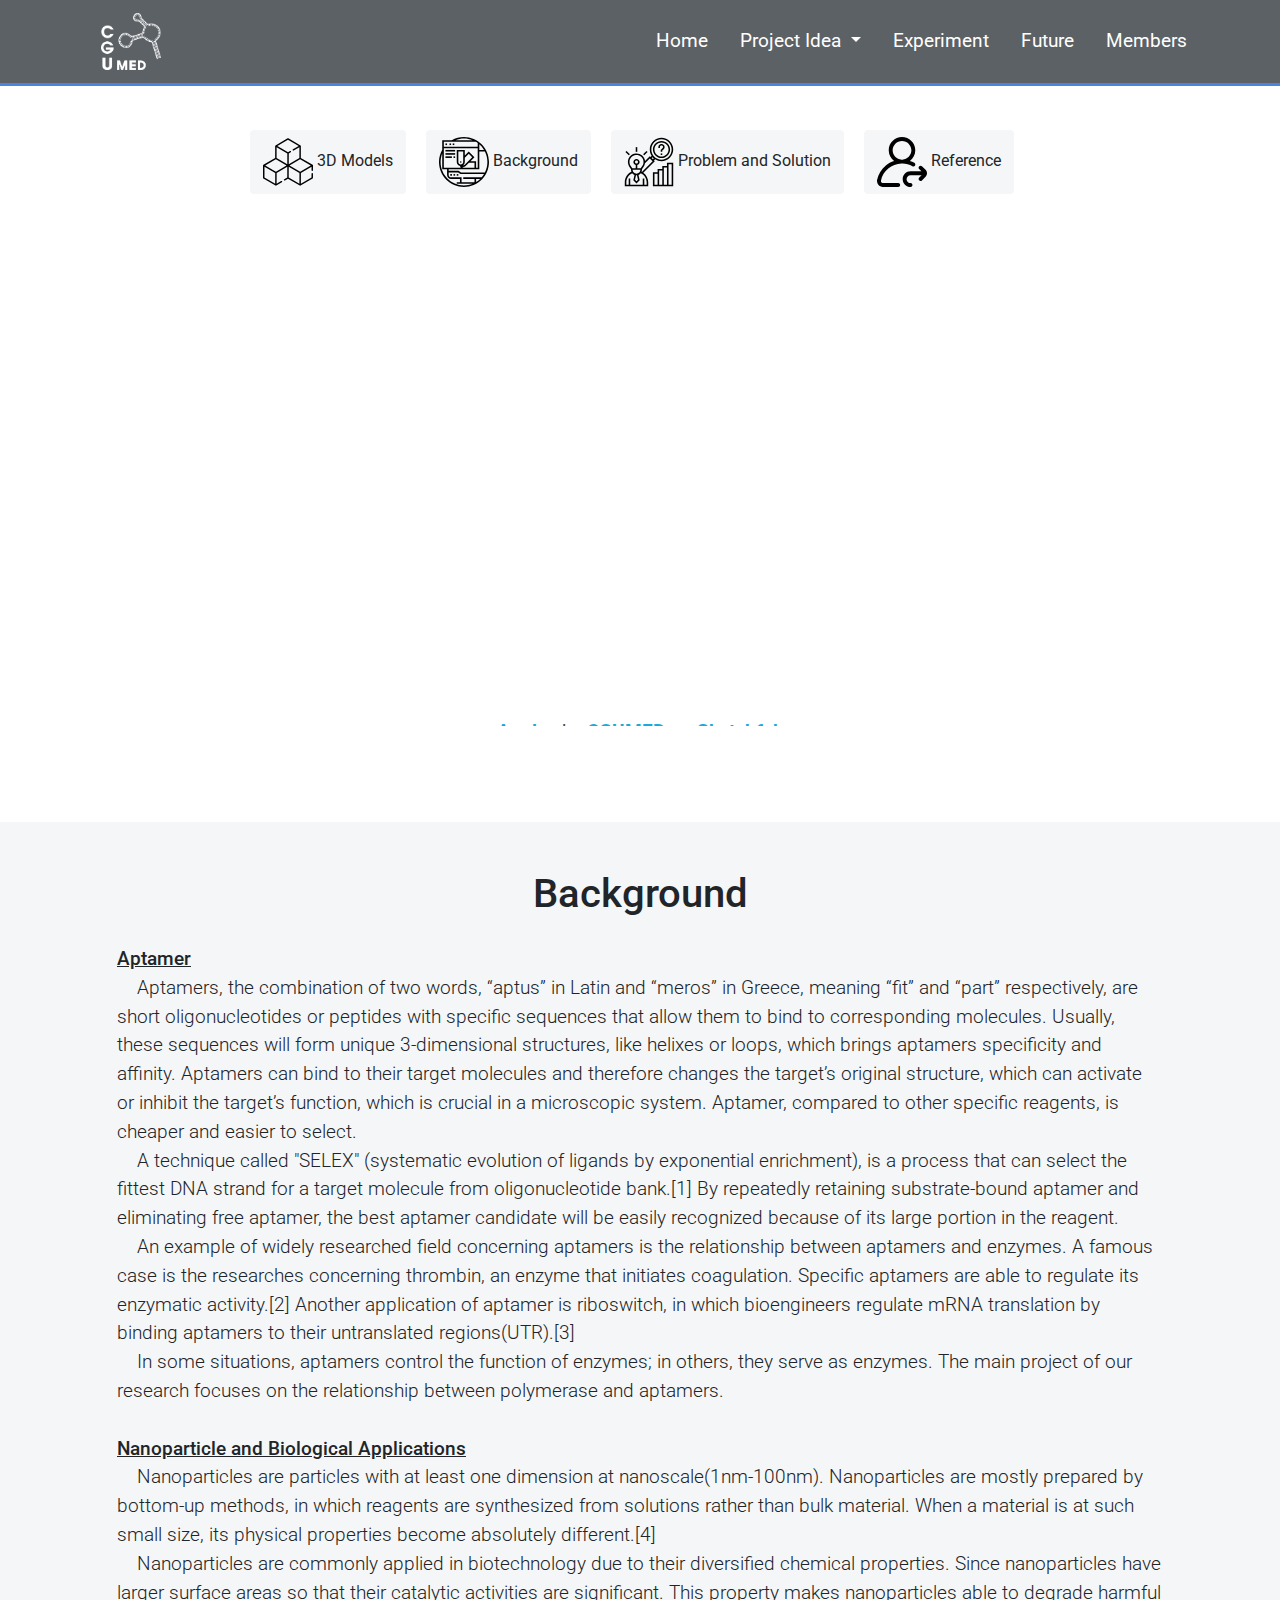
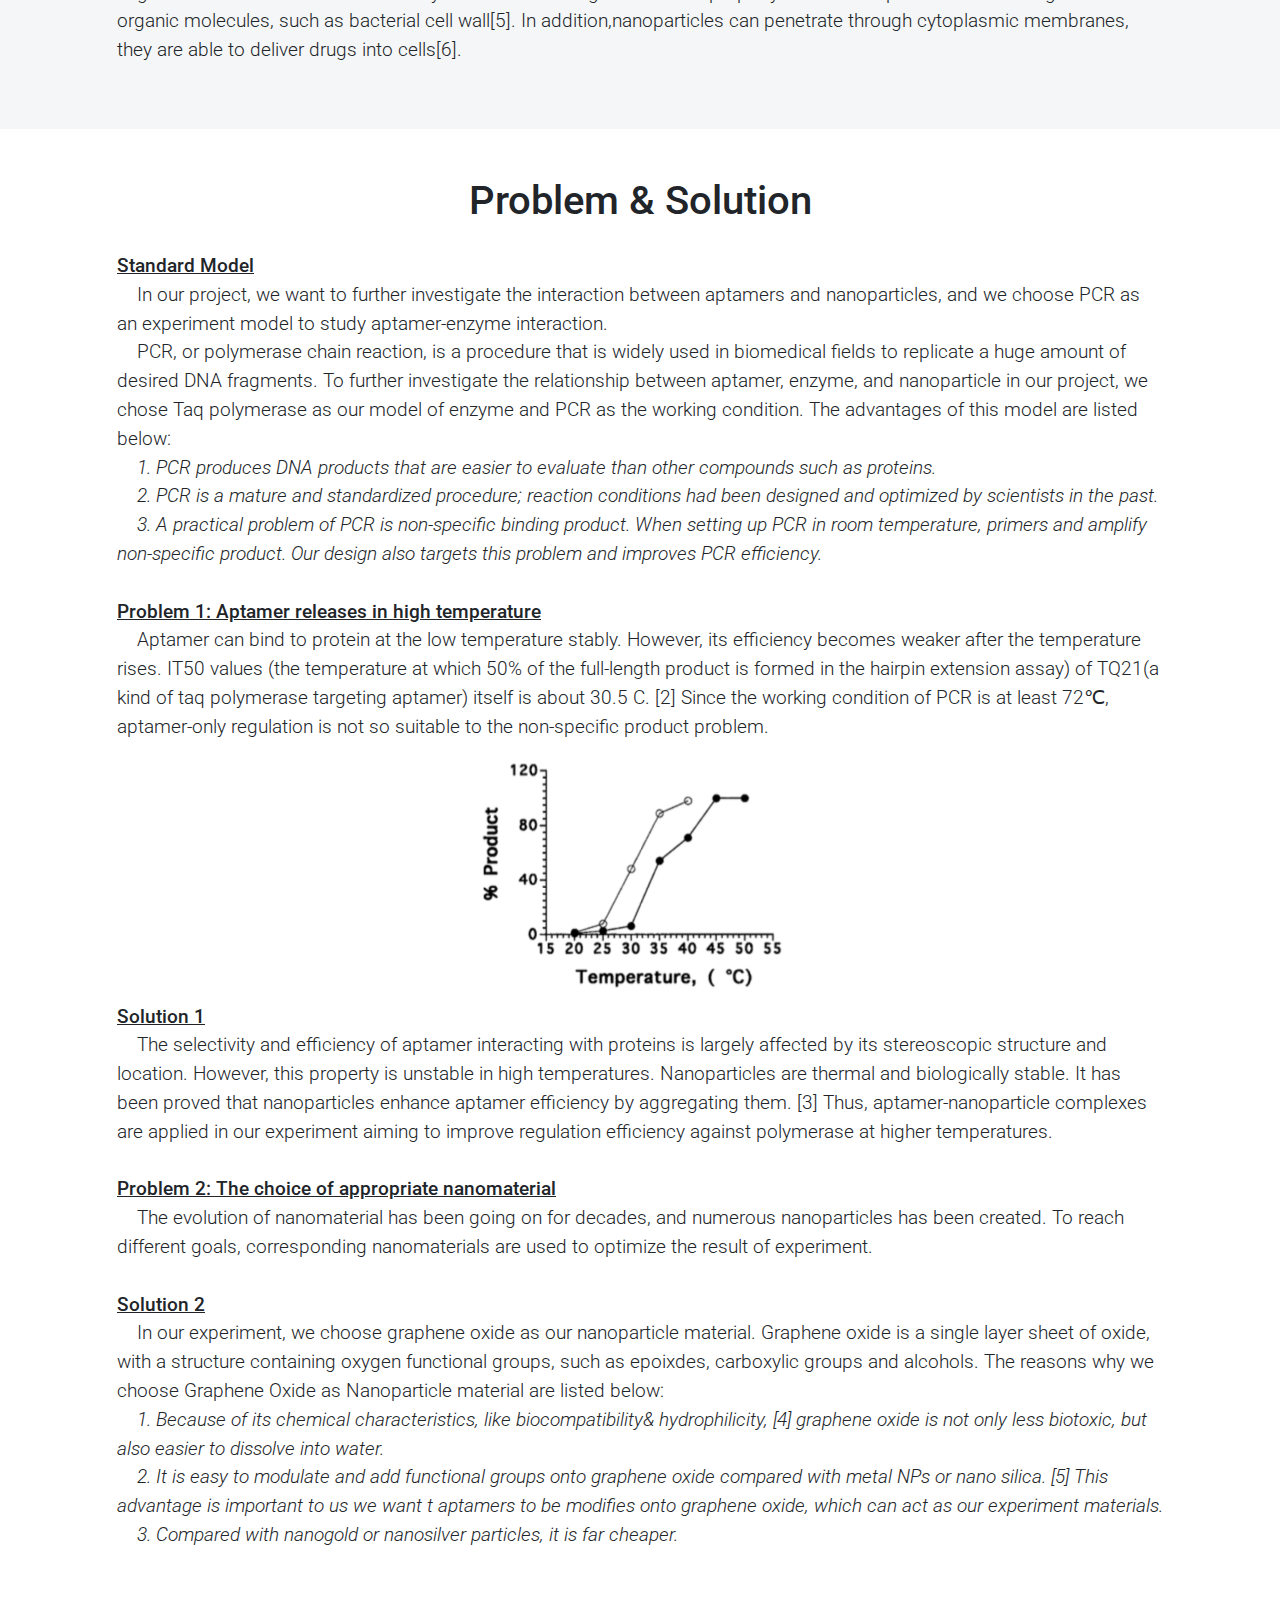
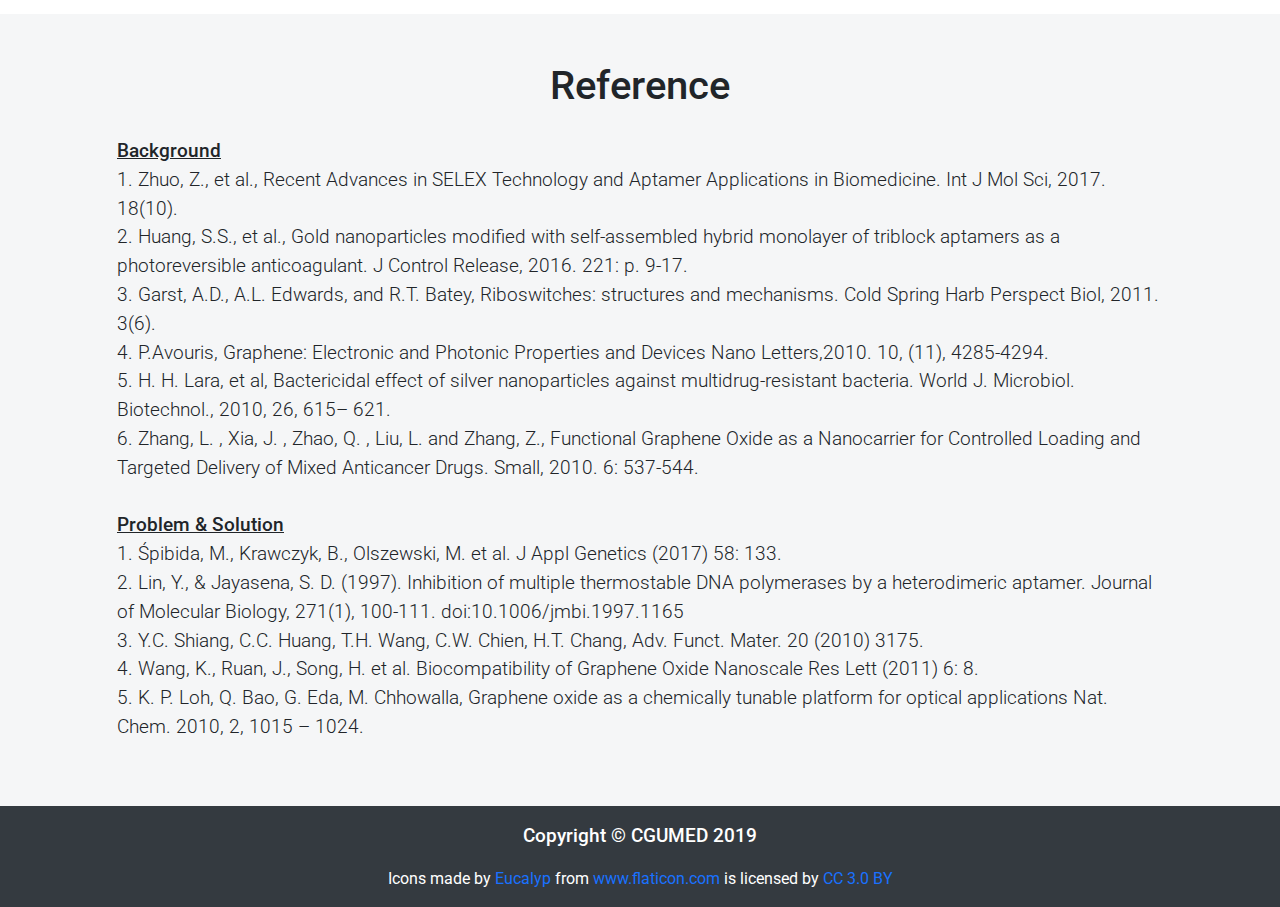
==== background.html @ 60ebee45 "update navbar dropdown menu" ====
<!DOCTYPE html>
<html lang="en">

<head>
  <meta charset="UTF-8">
  <meta name="viewport" content="width=device-width, initial-scale=1.0">
  <meta http-equiv="X-UA-Compatible" content="ie=edge">
  <link rel="icon" href="https://cgubiomed.com/wp-content/uploads/2019/03/logo2.jpg" type="image/x-icon">
  <link rel="stylesheet" href="https://use.fontawesome.com/releases/v5.0.13/css/all.css" integrity="sha384-DNOHZ68U8hZfKXOrtjWvjxusGo9WQnrNx2sqG0tfsghAvtVlRW3tvkXWZh58N9jp"
    crossorigin="anonymous">
  <link rel="stylesheet" href="css/animate.css">
  <link rel="stylesheet" href="css/bootstrap.css">
  <link rel="stylesheet" href="css/style.css">
  <title>CGUMED 2019</title>
</head>

<body>
  <!-- START HERE -->
  <!--NAVBAR-->
  <nav class="navbar bg-dark navbar-dark navbar-expand-md fixed-top" id="main-nav">
    <div class="container">
      <a href="index.html" class="navbar-brand">
        <img src="img/LOGO.png" alt="" class="img-fluid" height='60' width="60">
      </a>
      <button class="navbar-toggler collapsed" data-toggle='collapse' data-target='#navbarCollapse'>
        <span class="navbar-toggler-icon"></span>
      </button>
      <div id="navbarCollapse" class="navbar-collapse collapse">
        <ul class="navbar-nav ml-auto">
          <li class="nav-item">
            <a href="index.html" class="nav-link">Home</a>
          </li>
          <li class="nav-item dropdown">
              <a href="#" class="nav-link dropdown-toggle" id="navabrDropdown" role="button" data-toggle="dropdown" aria-haspopup="true" aria-expanded="false">
                  Project Idea
              </a>
              <div class="dropdown-menu" aria-labelledby="navbarDropdown">
                  <a href="background.html" class="dropdown-item">Background</a>
                  <a href="background.html" class="dropdown-item">Problem & Solution</a>
              </div>
          </li>
          <li class="nav-item">
            <a href="experiment.html" class="nav-link">Experiment</a>
          </li>
          <li class="nav-item">
              <a href="future.html" class="nav-link">Future</a>
          </li>
          <li class="nav-item">
            <a href="members.html" class="nav-link">Members</a>
          </li>
        </ul>
      </div>
    </div>
  </nav>
  <!--ANCHORS SECTION-->
  <section id="anchors">
      <div class="container text-center">
        <ul class="list-unstyled">
            <li class="d-inline">
                <a href="#mod" class="btn btn-secondary btn-project-idea mb-3">
                  <img src="img/3d.svg" alt="" width="50">
                  3D Models
                </a>
            </li>
            <li class="d-inline">
                <a href="#background" class="btn btn-secondary btn-project-idea mb-3">
                  <img src="img/background.svg" alt="" width="50">
                  Background
                </a>
            </li>
            <li class="d-inline">
                <a href="#problem-solution" class="btn btn-secondary btn-project-idea mb-3">
                  <img src="img/problem.svg" alt="" width="50">
                  Problem and Solution
                </a>
            </li>
            <li class="d-inline">
              <a href="#reference" class="btn btn-secondary btn-project-idea mb-3">
                <img src="img/refer.svg" alt="" width="50">
                Reference
              </a>
            </li>
        </ul>
      </div>
  </section>
  <!--3D MODEL SECTION-->
  <section id="mod" class="model">
      <div class="container">
          <div class="row">
            <div class="col text-center">
                <div class="sketchfab-embed-wrapper"><iframe width="100%" height="480" src="https://sketchfab.com/models/37c31b78ef18490b9ef6c43aafc0385b/embed?autostart=1" frameborder="0" allow="autoplay; fullscreen; vr" mozallowfullscreen="true" webkitallowfullscreen="true"></iframe><p style="font-size: 13px; font-weight: normal; margin: 5px; color: #4A4A4A;">    <a href="https://sketchfab.com/3d-models/go-apyamer-complex-37c31b78ef18490b9ef6c43aafc0385b?utm_medium=embed&utm_source=website&utm_campaign=share-popup" frameborder="0" allow="autoplay; fullscreen; vr" mozallowfullscreen="true" webkitallowfullscreen="true"></iframe>

                    <p style="font-size: 13px; font-weight: normal; margin: 5px; color: #4A4A4A;">
                        <a href="https://sketchfab.com/3d-models/apples-8a123dab85824754bb546445caaa020f?utm_medium=embed&utm_source=website&utm_campaign=share-popup" target="_blank" style="font-weight: bold; color: #1CAAD9;">Apples</a>
                        by <a href="https://sketchfab.com/ethn96?utm_medium=embed&utm_source=website&utm_campaign=share-popup" target="_blank" style="font-weight: bold; color: #1CAAD9;">CGUMED</a>
                        on <a href="https://sketchfab.com?utm_medium=embed&utm_source=website&utm_campaign=share-popup" target="_blank" style="font-weight: bold; color: #1CAAD9;">Sketchfab</a>
                    </p>
                </div>
                <div class="cover"></div>
            </div>
          </div>
      </div>
  </section>
  <!--BACKGROUND SECTION-->
  <section id="background" class="py-5">
    <div class="container">
        <div class="row">
            <div class="col text-center">
                <h1>Background</h1>
                <p class="lead">
                    <strong><u>Aptamer</u></strong><br>
                    &nbsp;&nbsp;&nbsp;&nbsp;Aptamers, the combination of two words, “aptus” in Latin and “meros” 
                    in Greece, meaning “fit” and “part” respectively, are short oligonucleotides or peptides with 
                    specific sequences that allow them to bind to corresponding molecules. Usually, these sequences 
                    will form unique 3-dimensional structures, like helixes or loops, which brings aptamers 
                    specificity and affinity. Aptamers can bind to their target molecules and therefore changes the 
                    target’s original structure, which can activate or inhibit the target’s function, which is 
                    crucial in a microscopic system. Aptamer, compared to other specific reagents, is cheaper and 
                    easier to select.<br>
                    &nbsp;&nbsp;&nbsp;&nbsp;A technique called "SELEX" (systematic evolution of ligands by 
                    exponential enrichment), is a process that can select the fittest DNA strand for a target 
                    molecule from oligonucleotide bank.[1] By repeatedly retaining substrate-bound aptamer and 
                    eliminating free aptamer, the best aptamer candidate will be easily recognized because of 
                    its large portion in the reagent.<br>
                    &nbsp;&nbsp;&nbsp;&nbsp;An example of widely researched field concerning aptamers is the 
                    relationship between aptamers and enzymes. A famous case is the researches concerning 
                    thrombin, an enzyme that initiates coagulation. Specific aptamers are able to regulate its 
                    enzymatic activity.[2] Another application of aptamer is riboswitch, in which bioengineers 
                    regulate mRNA translation by binding aptamers to their untranslated regions(UTR).[3]<br>
                    &nbsp;&nbsp;&nbsp;&nbsp;In some situations, aptamers control the function of enzymes; in 
                    others, they serve as enzymes. The main project of our research focuses on the relationship 
                    between polymerase and aptamers.<br><br>
                    <strong><u>Nanoparticle and Biological Applications</u></strong><br>
                    &nbsp;&nbsp;&nbsp;&nbsp;Nanoparticles are particles with at least one dimension at 
                    nanoscale(1nm-100nm). Nanoparticles are mostly prepared by bottom-up methods, in which 
                    reagents are synthesized from solutions rather than bulk material. When a material is at such 
                    small size, its physical properties become absolutely different.[4]<br>
                    &nbsp;&nbsp;&nbsp;&nbsp;Nanoparticles are commonly applied in biotechnology due to their 
                    diversified chemical properties. Since nanoparticles have larger surface areas so that 
                    their catalytic activities are significant. This property makes nanoparticles able to 
                    degrade harmful organic molecules, such as bacterial cell wall[5]. In addition,nanoparticles 
                    can penetrate through cytoplasmic membranes, they are able to deliver drugs into cells[6].
                </p>
            </div>
        </div>
    </div>
  </section>
  <!--PROBLEM AND SOLUTION-->
  <section id="problem-solution" class="py-5">
    <div class="container">
        <div class="row">
            <div class="col text-center">
                <h1>Problem & Solution</h1>
                <p class="lead">
                    <strong><u>Standard Model</u></strong><br>
                    &nbsp;&nbsp;&nbsp;&nbsp;In our project, we want to further investigate the interaction 
                    between aptamers and nanoparticles, and we choose PCR as an experiment model to study 
                    aptamer-enzyme interaction.<br>
                    &nbsp;&nbsp;&nbsp;&nbsp;PCR, or polymerase chain reaction, is a procedure that is widely 
                    used in biomedical fields to replicate a huge amount of desired DNA fragments. To further 
                    investigate the relationship between aptamer, enzyme, and nanoparticle in our project, we 
                    chose Taq polymerase as our model of enzyme and PCR as the working condition. The advantages 
                    of this model are listed below:<br>
                    <i>
                    &nbsp;&nbsp;&nbsp;&nbsp;1. PCR produces DNA products that are easier to evaluate than other compounds such as proteins.<br>
                    &nbsp;&nbsp;&nbsp;&nbsp;2. PCR is a mature and standardized procedure; reaction conditions had been designed and optimized by scientists in the past.<br>
                    &nbsp;&nbsp;&nbsp;&nbsp;3. A practical problem of PCR is non-specific binding product. When setting up PCR in room temperature, primers and amplify non-specific product. Our design also targets this problem and improves PCR efficiency.</i><br><br>
                    <strong><u>Problem 1: Aptamer releases in high temperature</u></strong><br>
                    &nbsp;&nbsp;&nbsp;&nbsp;Aptamer can bind to protein at the low temperature stably. However, 
                    its efficiency becomes weaker after the temperature rises. IT50 values (the temperature at 
                    which 50% of the full-length product is formed in the hairpin extension assay) of 
                    TQ21(a kind of taq polymerase targeting aptamer) itself is about 30.5 C. [2] Since the 
                    working condition of PCR is at least 72℃, aptamer-only regulation is not so suitable to the 
                    non-specific product problem.<br>
                    <span class="d-flex justify-content-center">
                        <img src="img/problem-1.png"  class="problem-1">
                    </span>
                    <strong><u>Solution 1</u></strong><br>
                    &nbsp;&nbsp;&nbsp;&nbsp;The selectivity and efficiency of aptamer interacting with proteins 
                    is largely affected by its stereoscopic structure and location. However, this property is 
                    unstable in high temperatures. Nanoparticles are thermal and biologically stable. It has 
                    been proved that nanoparticles enhance aptamer efficiency by aggregating them. [3] Thus, 
                    aptamer-nanoparticle complexes are applied in our experiment aiming to improve regulation 
                    efficiency against polymerase at higher temperatures.<br><br>
                    <strong><u>Problem 2: The choice of appropriate nanomaterial</u></strong><br>
                    &nbsp;&nbsp;&nbsp;&nbsp;The evolution of nanomaterial has been going on for decades, and numerous 
                    nanoparticles has been created.  To reach different goals, corresponding nanomaterials are 
                    used to optimize the result of experiment.<br><br>
                    <strong><u>Solution 2</u></strong><br>
                    &nbsp;&nbsp;&nbsp;&nbsp;In our experiment, we choose graphene oxide as our nanoparticle 
                    material. Graphene oxide is a single layer sheet of oxide, with a structure containing 
                    oxygen functional groups, such as epoixdes, carboxylic groups and alcohols. The reasons why 
                    we choose Graphene Oxide as Nanoparticle material are listed below:<br>
                    <i>
                        &nbsp;&nbsp;&nbsp;&nbsp;1. Because of its chemical characteristics, like biocompatibility& hydrophilicity, [4] graphene oxide is not only less biotoxic, but also easier to dissolve into water.<br>
                        &nbsp;&nbsp;&nbsp;&nbsp;2. It is easy to modulate and add functional groups onto graphene oxide compared with metal NPs or nano silica. [5] This advantage is important to us we want t aptamers to be modifies onto graphene oxide, which can act as our experiment materials.<br>
                        &nbsp;&nbsp;&nbsp;&nbsp;3. Compared with nanogold or nanosilver particles, it is far cheaper.
                    </i>
                </p>
            </div>
        </div>
    </div>
  </section>

  <!--REFERNCE-->
  <section id="reference">
    <div class="container">
      <div class="row">
        <div class="col text-center py-5">
          <h1>Reference</h1>
          <p class="lead">
            <strong><u>Background</u></strong><br>
            1. Zhuo, Z., et al., Recent Advances in SELEX Technology and Aptamer Applications in Biomedicine. Int J Mol Sci, 2017. 18(10).<br>
            2. Huang, S.S., et al., Gold nanoparticles modified with self-assembled hybrid monolayer of triblock aptamers as a photoreversible anticoagulant. J Control Release, 2016. 221: p. 9-17.<br>
            3. Garst, A.D., A.L. Edwards, and R.T. Batey, Riboswitches: structures and mechanisms. Cold Spring Harb Perspect Biol, 2011. 3(6).<br>
            4. P.Avouris, Graphene: Electronic and Photonic Properties and Devices Nano Letters,2010. 10, (11), 4285-4294. <br>
            5. H. H. Lara, et al, Bactericidal effect of silver nanoparticles against multidrug-resistant bacteria. World J. Microbiol. Biotechnol., 2010, 26, 615– 621.<br>
            6. Zhang, L. , Xia, J. , Zhao, Q. , Liu, L. and Zhang, Z., Functional Graphene Oxide as a Nanocarrier for Controlled Loading and Targeted Delivery of Mixed Anticancer Drugs. Small, 2010. 6: 537-544.<br><br>
            <strong><u>Problem & Solution</u></strong><br>        
            1. Śpibida, M., Krawczyk, B., Olszewski, M. et al. J Appl Genetics (2017) 58: 133.<br>
            2. Lin, Y., & Jayasena, S. D. (1997). Inhibition of multiple thermostable DNA  
            polymerases by a heterodimeric aptamer. Journal of Molecular Biology, 271(1), 
            100-111. doi:10.1006/jmbi.1997.1165<br>
            3. Y.C. Shiang, C.C. Huang, T.H. Wang, C.W. Chien, H.T. Chang, Adv. Funct. Mater. 20 
            (2010) 3175. <br>
            4. Wang, K., Ruan, J., Song, H. et al. Biocompatibility of Graphene Oxide Nanoscale 
            Res Lett (2011) 6: 8. <br>
            5. K. P. Loh, Q. Bao, G. Eda, M. Chhowalla, Graphene oxide as a chemically tunable 
            platform for optical applications Nat. Chem. 2010, 2, 1015 – 1024.<br>         
          </p>
        </div>
      </div>
    </div>
  </section>
  <!--BACK TO TOP BTN-->
  <a href="#" class="to-top-btn">
    <img src="img/nanotechnology.svg" alt="" width="30">
    <span>TOP</span>
  </a>
  <!--FOOTER-->
  <footer id="main-footer" class="p-3 bg-dark text-white text-center">
    <div class="container">
        <div class="row">
        <div class="col">
            <p>Copyright &copy; CGUMED 2019</p>
            <span>Icons made by <a href="https://www.flaticon.com/authors/eucalyp" title="Eucalyp">Eucalyp</a> from <a href="https://www.flaticon.com/"             title="Flaticon">www.flaticon.com</a> is licensed by <a href="http://creativecommons.org/licenses/by/3.0/" title="Creative Commons BY 3.0" target="_blank">CC 3.0 BY</a></span>
        </div>
        </div>
    </div>
  </footer>
  <script src="https://code.jquery.com/jquery-3.3.1.min.js" integrity="sha256-FgpCb/KJQlLNfOu91ta32o/NMZxltwRo8QtmkMRdAu8="
    crossorigin="anonymous"></script>
  <script src="https://cdnjs.cloudflare.com/ajax/libs/popper.js/1.14.3/umd/popper.min.js" integrity="sha384-ZMP7rVo3mIykV+2+9J3UJ46jBk0WLaUAdn689aCwoqbBJiSnjAK/l8WvCWPIPm49"
    crossorigin="anonymous"></script>
  <script src="https://stackpath.bootstrapcdn.com/bootstrap/4.1.1/js/bootstrap.min.js" integrity="sha384-smHYKdLADwkXOn1EmN1qk/HfnUcbVRZyYmZ4qpPea6sjB/pTJ0euyQp0Mk8ck+5T"
    crossorigin="anonymous"></script>

  <script>
    // Get the current year for the copyright
    $('#year').text(new Date().getFullYear());
    
    // Smooth scrolling
    $('#anchors li a').on('click', function(e) {
        if(e.target.hash !== '') {
        e.preventDefault();
        const hash = e.target.closest('a').hash;
        
        $('html, body').animate({
          scrollTop:$(hash).offset().top - 80
        }, 1000)
      }
    });

    // Back to top button
    window.addEventListener('scroll', function(e) {
      e.preventDefault();
      
      if(document.body.scrollTop > 250 || document.documentElement.scrollTop > 250) {
        document.querySelector('.to-top-btn').style.display = 'block';
      }else {
        document.querySelector('.to-top-btn').style.display = 'none';
      }
    });

    $('.to-top-btn').on('click', function(e) {
      $('html, body').animate({
        scrollTop: 0
      }, 1000)
    })

  </script>
</body>

</html>
---- css/style.css ----
@import url("https://fonts.googleapis.com/css?family=Open+Sans|Roboto&display=swap");
body {
  overflow-x: hidden; }

img {
  max-width: 100%;
  display: block;
  height: auto; }

#main-nav {
  opacity: 0.8;
  border-bottom: 3px solid rgba(25, 113, 255, 0.8); }

#main-nav a {
  font-size: 1.2rem;
  margin-left: 1rem;
  color: #fff; }

#main-nav a.active {
  font-weight: 600; }

#main-nav a:hover {
  font-weight: 600; }

.dropdown-toggle:hover {
  font-weight: 400 !important; }

.dropdown-item {
  margin-left: 0rem !important;
  color: #1971ff !important; }

.dropdown-item:active {
  background: none !important; }

.dark-overlay {
  position: absolute;
  top: 0;
  left: 0;
  width: 100%;
  min-height: 670px;
  background: rgba(0, 0, 0, 0.7); }

#showcase .row {
  padding-top: 280px;
  color: #fff; }

#showcase a {
  text-transform: uppercase;
  font-family: "Open Sans"; }

#showcase a:hover .fas {
  display: inline-block !important; }

#showcase a {
  text-decoration: none !important; }

#home-icon a:hover .fas {
  display: inline-block !important; }

.icon img {
  display: inline; }

#abstract {
  background: #f5f6f7; }

#abstract p {
  text-align: left;
  padding-left: 2rem;
  padding-right: 2rem;
  padding-top: 1.2rem; }

#main-footer p {
  font-weight: 500; }

/*MEMBERS PAGE*/
#members {
  padding-top: 150px; }

#members img {
  margin-top: -50px; }

#members i {
  color: #000; }

#members h5 {
  color: #6c757d; }

#members .card:hover .card-body {
  background: #1971ff;
  color: #fff; }
#members .card:hover h5 {
  color: #fff; }
#members .card:hover i {
  color: #fff; }

.card-body {
  min-height: 355px; }

.member-picture {
  display: inline; }

/*PROJECT IDEA PAGE*/
p {
  font-size: 1.2rem !important; }

#anchors {
  padding-top: 130px !important; }

#anchors li a {
  text-decoration: none;
  margin-right: 1rem; }

.cover {
  width: 100%;
  height: 20px;
  background: #fff;
  -webkit-transform: translateY(-26px);
  transform: translateY(-26px); }

#background {
  background: #f5f6f7;
  margin-top: 50px; }

#background p,
#problem-solution p,
#reference p,
#pcr p,
#detection p,
#treatment p {
  text-align: left;
  padding-left: 2rem;
  padding-right: 2rem;
  padding-top: 1.2rem; }

strong {
  font-weight: 500; }

#reference {
  background: #f5f6f7; }

.to-top-btn {
  position: fixed;
  bottom: 10px;
  right: 20px;
  display: none; }

a:hover {
  text-decoration: none !important; }

.btn-project-idea img {
  display: inline; }

/*EXPERIMENT PAGE*/
canvas {
  height: auto;
  padding-left: 0;
  padding-right: 0;
  margin-left: auto;
  margin-right: auto;
  display: block; }

#myCanvas {
  margin-top: -50px; }

.padding {
  width: 100%;
  height: 0px; }

.btn__experiment {
  margin-bottom: 1rem; }

.btn__experiment img {
  display: inline; }

/*FUTURE PAGE*/
#pcr {
  margin-top: 80px; }

#detection {
  background: #f5f6f7; }

.future-1,
.future-2,
.future-3 {
  width: 400px;
  height: 300px; }

/*MEDIA QUERY*/
@media (max-width: 1000px) {
  #project-video iframe {
    width: 500px !important; } }
@media (max-width: 770px) {
  p {
    font-size: 1rem !important; }

  h1 {
    font-size: 2em !important; }

  .card-body {
    min-height: 300px !important; } }
@media (max-width: 600px) {
  #project-video iframe {
    width: 300px !important; } }
@media (max-width: 500px) {
  p {
    font-size: 0.9rem !important; }

  h1 {
    font-size: 1.8em; } }
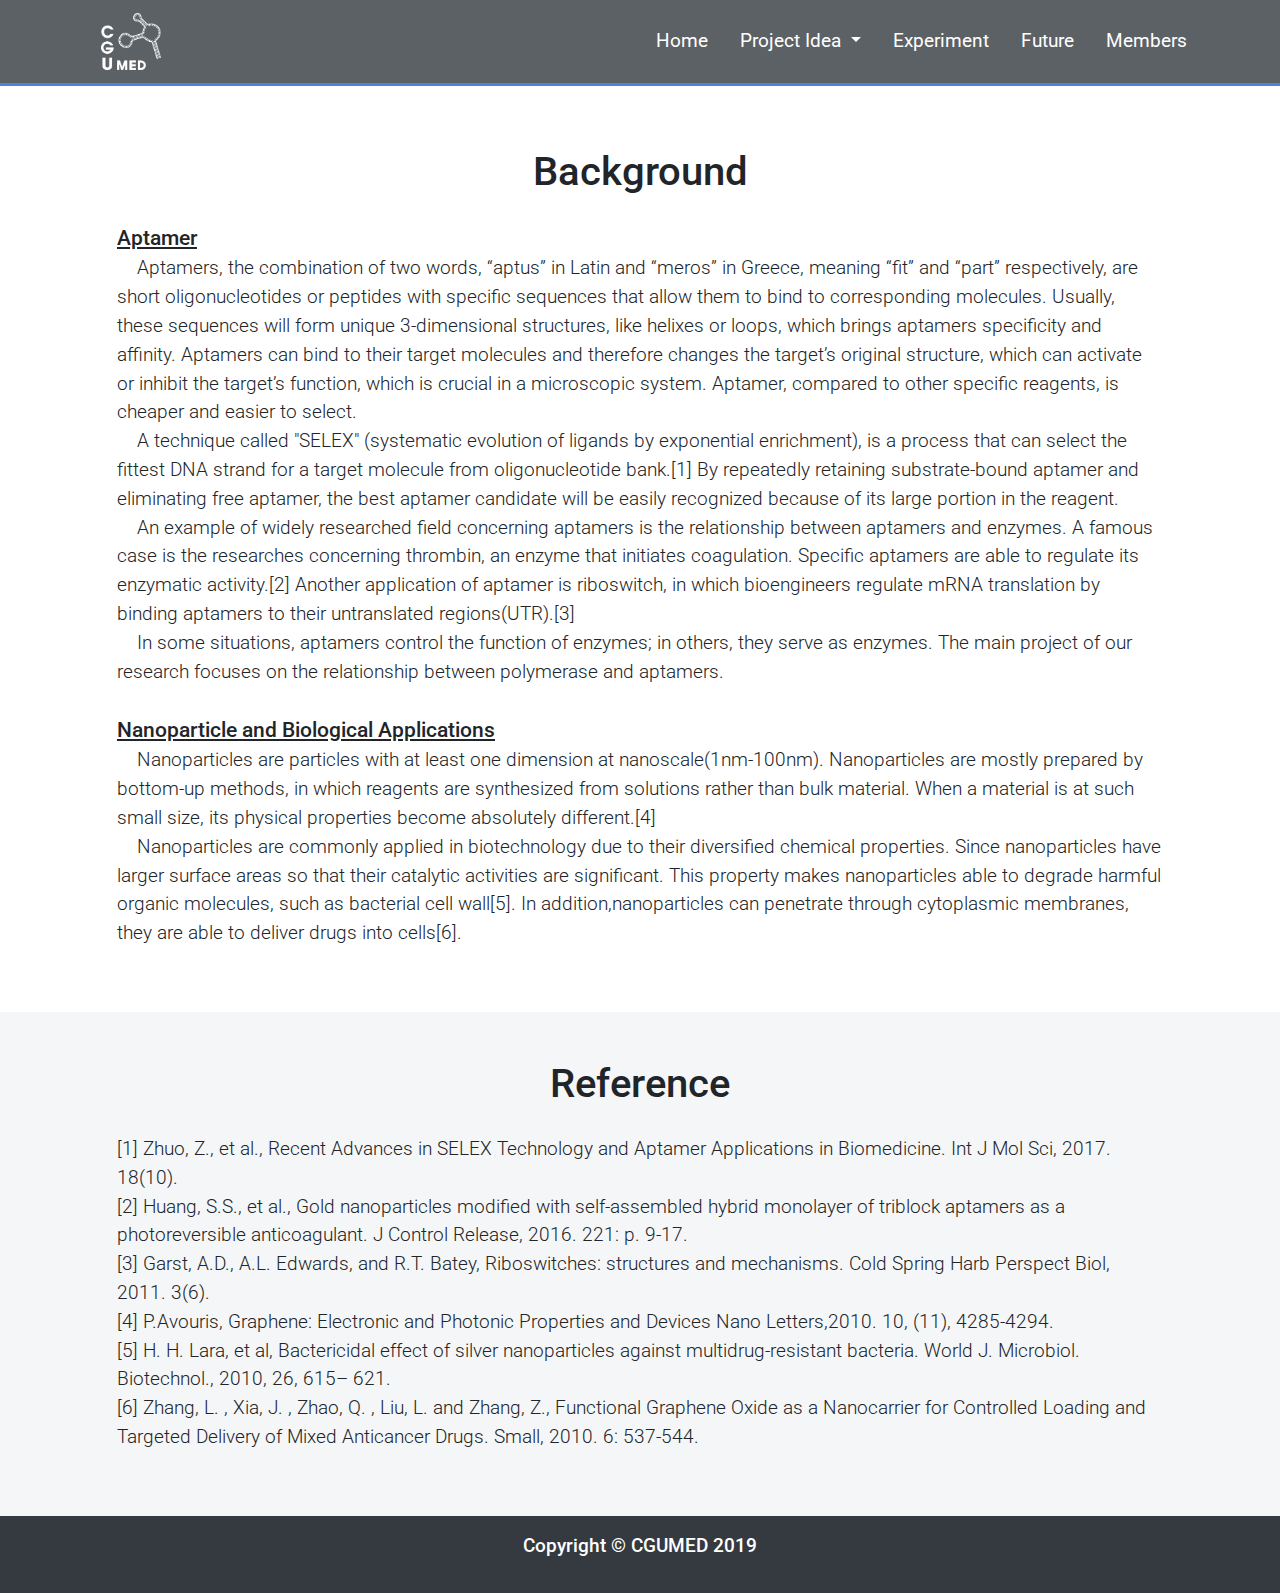
==== commit 4628f846: "update 9/2 ver1" ====
--- a/background.html
+++ b/background.html
@@ -36,7 +36,7 @@
               </a>
               <div class="dropdown-menu" aria-labelledby="navbarDropdown">
                   <a href="background.html" class="dropdown-item">Background</a>
-                  <a href="background.html" class="dropdown-item">Problem & Solution</a>
+                  <a href="problem-solution.html" class="dropdown-item">Problem & Solution</a>
               </div>
           </li>
           <li class="nav-item">
@@ -52,55 +52,7 @@
       </div>
     </div>
   </nav>
-  <!--ANCHORS SECTION-->
-  <section id="anchors">
-      <div class="container text-center">
-        <ul class="list-unstyled">
-            <li class="d-inline">
-                <a href="#mod" class="btn btn-secondary btn-project-idea mb-3">
-                  <img src="img/3d.svg" alt="" width="50">
-                  3D Models
-                </a>
-            </li>
-            <li class="d-inline">
-                <a href="#background" class="btn btn-secondary btn-project-idea mb-3">
-                  <img src="img/background.svg" alt="" width="50">
-                  Background
-                </a>
-            </li>
-            <li class="d-inline">
-                <a href="#problem-solution" class="btn btn-secondary btn-project-idea mb-3">
-                  <img src="img/problem.svg" alt="" width="50">
-                  Problem and Solution
-                </a>
-            </li>
-            <li class="d-inline">
-              <a href="#reference" class="btn btn-secondary btn-project-idea mb-3">
-                <img src="img/refer.svg" alt="" width="50">
-                Reference
-              </a>
-            </li>
-        </ul>
-      </div>
-  </section>
-  <!--3D MODEL SECTION-->
-  <section id="mod" class="model">
-      <div class="container">
-          <div class="row">
-            <div class="col text-center">
-                <div class="sketchfab-embed-wrapper"><iframe width="100%" height="480" src="https://sketchfab.com/models/37c31b78ef18490b9ef6c43aafc0385b/embed?autostart=1" frameborder="0" allow="autoplay; fullscreen; vr" mozallowfullscreen="true" webkitallowfullscreen="true"></iframe><p style="font-size: 13px; font-weight: normal; margin: 5px; color: #4A4A4A;">    <a href="https://sketchfab.com/3d-models/go-apyamer-complex-37c31b78ef18490b9ef6c43aafc0385b?utm_medium=embed&utm_source=website&utm_campaign=share-popup" frameborder="0" allow="autoplay; fullscreen; vr" mozallowfullscreen="true" webkitallowfullscreen="true"></iframe>
-
-                    <p style="font-size: 13px; font-weight: normal; margin: 5px; color: #4A4A4A;">
-                        <a href="https://sketchfab.com/3d-models/apples-8a123dab85824754bb546445caaa020f?utm_medium=embed&utm_source=website&utm_campaign=share-popup" target="_blank" style="font-weight: bold; color: #1CAAD9;">Apples</a>
-                        by <a href="https://sketchfab.com/ethn96?utm_medium=embed&utm_source=website&utm_campaign=share-popup" target="_blank" style="font-weight: bold; color: #1CAAD9;">CGUMED</a>
-                        on <a href="https://sketchfab.com?utm_medium=embed&utm_source=website&utm_campaign=share-popup" target="_blank" style="font-weight: bold; color: #1CAAD9;">Sketchfab</a>
-                    </p>
-                </div>
-                <div class="cover"></div>
-            </div>
-          </div>
-      </div>
-  </section>
+  
   <!--BACKGROUND SECTION-->
   <section id="background" class="py-5">
     <div class="container">
@@ -108,7 +60,7 @@
             <div class="col text-center">
                 <h1>Background</h1>
                 <p class="lead">
-                    <strong><u>Aptamer</u></strong><br>
+                    <strong class="subtitle"><u>Aptamer</u></strong><br>
                     &nbsp;&nbsp;&nbsp;&nbsp;Aptamers, the combination of two words, “aptus” in Latin and “meros” 
                     in Greece, meaning “fit” and “part” respectively, are short oligonucleotides or peptides with 
                     specific sequences that allow them to bind to corresponding molecules. Usually, these sequences 
@@ -130,7 +82,7 @@
                     &nbsp;&nbsp;&nbsp;&nbsp;In some situations, aptamers control the function of enzymes; in 
                     others, they serve as enzymes. The main project of our research focuses on the relationship 
                     between polymerase and aptamers.<br><br>
-                    <strong><u>Nanoparticle and Biological Applications</u></strong><br>
+                    <strong class="subtitle"><u>Nanoparticle and Biological Applications</u></strong><br>
                     &nbsp;&nbsp;&nbsp;&nbsp;Nanoparticles are particles with at least one dimension at 
                     nanoscale(1nm-100nm). Nanoparticles are mostly prepared by bottom-up methods, in which 
                     reagents are synthesized from solutions rather than bulk material. When a material is at such 
@@ -145,63 +97,7 @@
         </div>
     </div>
   </section>
-  <!--PROBLEM AND SOLUTION-->
-  <section id="problem-solution" class="py-5">
-    <div class="container">
-        <div class="row">
-            <div class="col text-center">
-                <h1>Problem & Solution</h1>
-                <p class="lead">
-                    <strong><u>Standard Model</u></strong><br>
-                    &nbsp;&nbsp;&nbsp;&nbsp;In our project, we want to further investigate the interaction 
-                    between aptamers and nanoparticles, and we choose PCR as an experiment model to study 
-                    aptamer-enzyme interaction.<br>
-                    &nbsp;&nbsp;&nbsp;&nbsp;PCR, or polymerase chain reaction, is a procedure that is widely 
-                    used in biomedical fields to replicate a huge amount of desired DNA fragments. To further 
-                    investigate the relationship between aptamer, enzyme, and nanoparticle in our project, we 
-                    chose Taq polymerase as our model of enzyme and PCR as the working condition. The advantages 
-                    of this model are listed below:<br>
-                    <i>
-                    &nbsp;&nbsp;&nbsp;&nbsp;1. PCR produces DNA products that are easier to evaluate than other compounds such as proteins.<br>
-                    &nbsp;&nbsp;&nbsp;&nbsp;2. PCR is a mature and standardized procedure; reaction conditions had been designed and optimized by scientists in the past.<br>
-                    &nbsp;&nbsp;&nbsp;&nbsp;3. A practical problem of PCR is non-specific binding product. When setting up PCR in room temperature, primers and amplify non-specific product. Our design also targets this problem and improves PCR efficiency.</i><br><br>
-                    <strong><u>Problem 1: Aptamer releases in high temperature</u></strong><br>
-                    &nbsp;&nbsp;&nbsp;&nbsp;Aptamer can bind to protein at the low temperature stably. However, 
-                    its efficiency becomes weaker after the temperature rises. IT50 values (the temperature at 
-                    which 50% of the full-length product is formed in the hairpin extension assay) of 
-                    TQ21(a kind of taq polymerase targeting aptamer) itself is about 30.5 C. [2] Since the 
-                    working condition of PCR is at least 72℃, aptamer-only regulation is not so suitable to the 
-                    non-specific product problem.<br>
-                    <span class="d-flex justify-content-center">
-                        <img src="img/problem-1.png"  class="problem-1">
-                    </span>
-                    <strong><u>Solution 1</u></strong><br>
-                    &nbsp;&nbsp;&nbsp;&nbsp;The selectivity and efficiency of aptamer interacting with proteins 
-                    is largely affected by its stereoscopic structure and location. However, this property is 
-                    unstable in high temperatures. Nanoparticles are thermal and biologically stable. It has 
-                    been proved that nanoparticles enhance aptamer efficiency by aggregating them. [3] Thus, 
-                    aptamer-nanoparticle complexes are applied in our experiment aiming to improve regulation 
-                    efficiency against polymerase at higher temperatures.<br><br>
-                    <strong><u>Problem 2: The choice of appropriate nanomaterial</u></strong><br>
-                    &nbsp;&nbsp;&nbsp;&nbsp;The evolution of nanomaterial has been going on for decades, and numerous 
-                    nanoparticles has been created.  To reach different goals, corresponding nanomaterials are 
-                    used to optimize the result of experiment.<br><br>
-                    <strong><u>Solution 2</u></strong><br>
-                    &nbsp;&nbsp;&nbsp;&nbsp;In our experiment, we choose graphene oxide as our nanoparticle 
-                    material. Graphene oxide is a single layer sheet of oxide, with a structure containing 
-                    oxygen functional groups, such as epoixdes, carboxylic groups and alcohols. The reasons why 
-                    we choose Graphene Oxide as Nanoparticle material are listed below:<br>
-                    <i>
-                        &nbsp;&nbsp;&nbsp;&nbsp;1. Because of its chemical characteristics, like biocompatibility& hydrophilicity, [4] graphene oxide is not only less biotoxic, but also easier to dissolve into water.<br>
-                        &nbsp;&nbsp;&nbsp;&nbsp;2. It is easy to modulate and add functional groups onto graphene oxide compared with metal NPs or nano silica. [5] This advantage is important to us we want t aptamers to be modifies onto graphene oxide, which can act as our experiment materials.<br>
-                        &nbsp;&nbsp;&nbsp;&nbsp;3. Compared with nanogold or nanosilver particles, it is far cheaper.
-                    </i>
-                </p>
-            </div>
-        </div>
-    </div>
-  </section>
-
+  
   <!--REFERNCE-->
   <section id="reference">
     <div class="container">
@@ -209,24 +105,13 @@
         <div class="col text-center py-5">
           <h1>Reference</h1>
           <p class="lead">
-            <strong><u>Background</u></strong><br>
-            1. Zhuo, Z., et al., Recent Advances in SELEX Technology and Aptamer Applications in Biomedicine. Int J Mol Sci, 2017. 18(10).<br>
-            2. Huang, S.S., et al., Gold nanoparticles modified with self-assembled hybrid monolayer of triblock aptamers as a photoreversible anticoagulant. J Control Release, 2016. 221: p. 9-17.<br>
-            3. Garst, A.D., A.L. Edwards, and R.T. Batey, Riboswitches: structures and mechanisms. Cold Spring Harb Perspect Biol, 2011. 3(6).<br>
-            4. P.Avouris, Graphene: Electronic and Photonic Properties and Devices Nano Letters,2010. 10, (11), 4285-4294. <br>
-            5. H. H. Lara, et al, Bactericidal effect of silver nanoparticles against multidrug-resistant bacteria. World J. Microbiol. Biotechnol., 2010, 26, 615– 621.<br>
-            6. Zhang, L. , Xia, J. , Zhao, Q. , Liu, L. and Zhang, Z., Functional Graphene Oxide as a Nanocarrier for Controlled Loading and Targeted Delivery of Mixed Anticancer Drugs. Small, 2010. 6: 537-544.<br><br>
-            <strong><u>Problem & Solution</u></strong><br>        
-            1. Śpibida, M., Krawczyk, B., Olszewski, M. et al. J Appl Genetics (2017) 58: 133.<br>
-            2. Lin, Y., & Jayasena, S. D. (1997). Inhibition of multiple thermostable DNA  
-            polymerases by a heterodimeric aptamer. Journal of Molecular Biology, 271(1), 
-            100-111. doi:10.1006/jmbi.1997.1165<br>
-            3. Y.C. Shiang, C.C. Huang, T.H. Wang, C.W. Chien, H.T. Chang, Adv. Funct. Mater. 20 
-            (2010) 3175. <br>
-            4. Wang, K., Ruan, J., Song, H. et al. Biocompatibility of Graphene Oxide Nanoscale 
-            Res Lett (2011) 6: 8. <br>
-            5. K. P. Loh, Q. Bao, G. Eda, M. Chhowalla, Graphene oxide as a chemically tunable 
-            platform for optical applications Nat. Chem. 2010, 2, 1015 – 1024.<br>         
+            [1] Zhuo, Z., et al., Recent Advances in SELEX Technology and Aptamer Applications in Biomedicine. Int J Mol Sci, 2017. 18(10).<br>
+            [2] Huang, S.S., et al., Gold nanoparticles modified with self-assembled hybrid monolayer of triblock aptamers as a photoreversible anticoagulant. J Control Release, 2016. 221: p. 9-17.<br>
+            [3] Garst, A.D., A.L. Edwards, and R.T. Batey, Riboswitches: structures and mechanisms. Cold Spring Harb Perspect Biol, 2011. 3(6).<br>
+            [4] P.Avouris, Graphene: Electronic and Photonic Properties and Devices Nano Letters,2010. 10, (11), 4285-4294. <br>
+            [5] H. H. Lara, et al, Bactericidal effect of silver nanoparticles against multidrug-resistant bacteria. World J. Microbiol. Biotechnol., 2010, 26, 615– 621.<br>
+            [6] Zhang, L. , Xia, J. , Zhao, Q. , Liu, L. and Zhang, Z., Functional Graphene Oxide as a Nanocarrier for Controlled Loading and Targeted Delivery of Mixed Anticancer Drugs. Small, 2010. 6: 537-544.
+                  
           </p>
         </div>
       </div>
@@ -243,7 +128,6 @@
         <div class="row">
         <div class="col">
             <p>Copyright &copy; CGUMED 2019</p>
-            <span>Icons made by <a href="https://www.flaticon.com/authors/eucalyp" title="Eucalyp">Eucalyp</a> from <a href="https://www.flaticon.com/"             title="Flaticon">www.flaticon.com</a> is licensed by <a href="http://creativecommons.org/licenses/by/3.0/" title="Creative Commons BY 3.0" target="_blank">CC 3.0 BY</a></span>
         </div>
         </div>
     </div>
@@ -272,7 +156,7 @@
     });
 
     // Back to top button
-    window.addEventListener('scroll', function(e) {
+    /* window.addEventListener('scroll', function(e) {
       e.preventDefault();
       
       if(document.body.scrollTop > 250 || document.documentElement.scrollTop > 250) {
@@ -286,7 +170,7 @@
       $('html, body').animate({
         scrollTop: 0
       }, 1000)
-    })
+    }) */
 
   </script>
 </body>
--- a/css/style.css
+++ b/css/style.css
@@ -117,9 +117,10 @@
   -webkit-transform: translateY(-26px);
   transform: translateY(-26px); }
 
-#background {
-  background: #f5f6f7;
-  margin-top: 50px; }
+#background,
+#problem-solution {
+  background: #fff;
+  margin-top: 100px; }
 
 #background p,
 #problem-solution p,
@@ -132,8 +133,9 @@
   padding-right: 2rem;
   padding-top: 1.2rem; }
 
-strong {
-  font-weight: 500; }
+.subtitle {
+  font-weight: 500;
+  font-size: 1.3rem; }
 
 #reference {
   background: #f5f6f7; }
@@ -188,7 +190,10 @@
 /*MEDIA QUERY*/
 @media (max-width: 1000px) {
   #project-video iframe {
-    width: 500px !important; } }
+    width: 500px !important; }
+
+  .subtitle {
+    font-size: 1.3rem; } }
 @media (max-width: 770px) {
   p {
     font-size: 1rem !important; }
@@ -197,7 +202,10 @@
     font-size: 2em !important; }
 
   .card-body {
-    min-height: 300px !important; } }
+    min-height: 300px !important; }
+
+  .subtitle {
+    font-size: 1.1rem; } }
 @media (max-width: 600px) {
   #project-video iframe {
     width: 300px !important; } }
@@ -206,4 +214,8 @@
     font-size: 0.9rem !important; }
 
   h1 {
-    font-size: 1.8em; } }
+    font-size: 1.8em; }
+
+  .subtitle {
+    font-weight: 500;
+    font-size: 1rem; } }
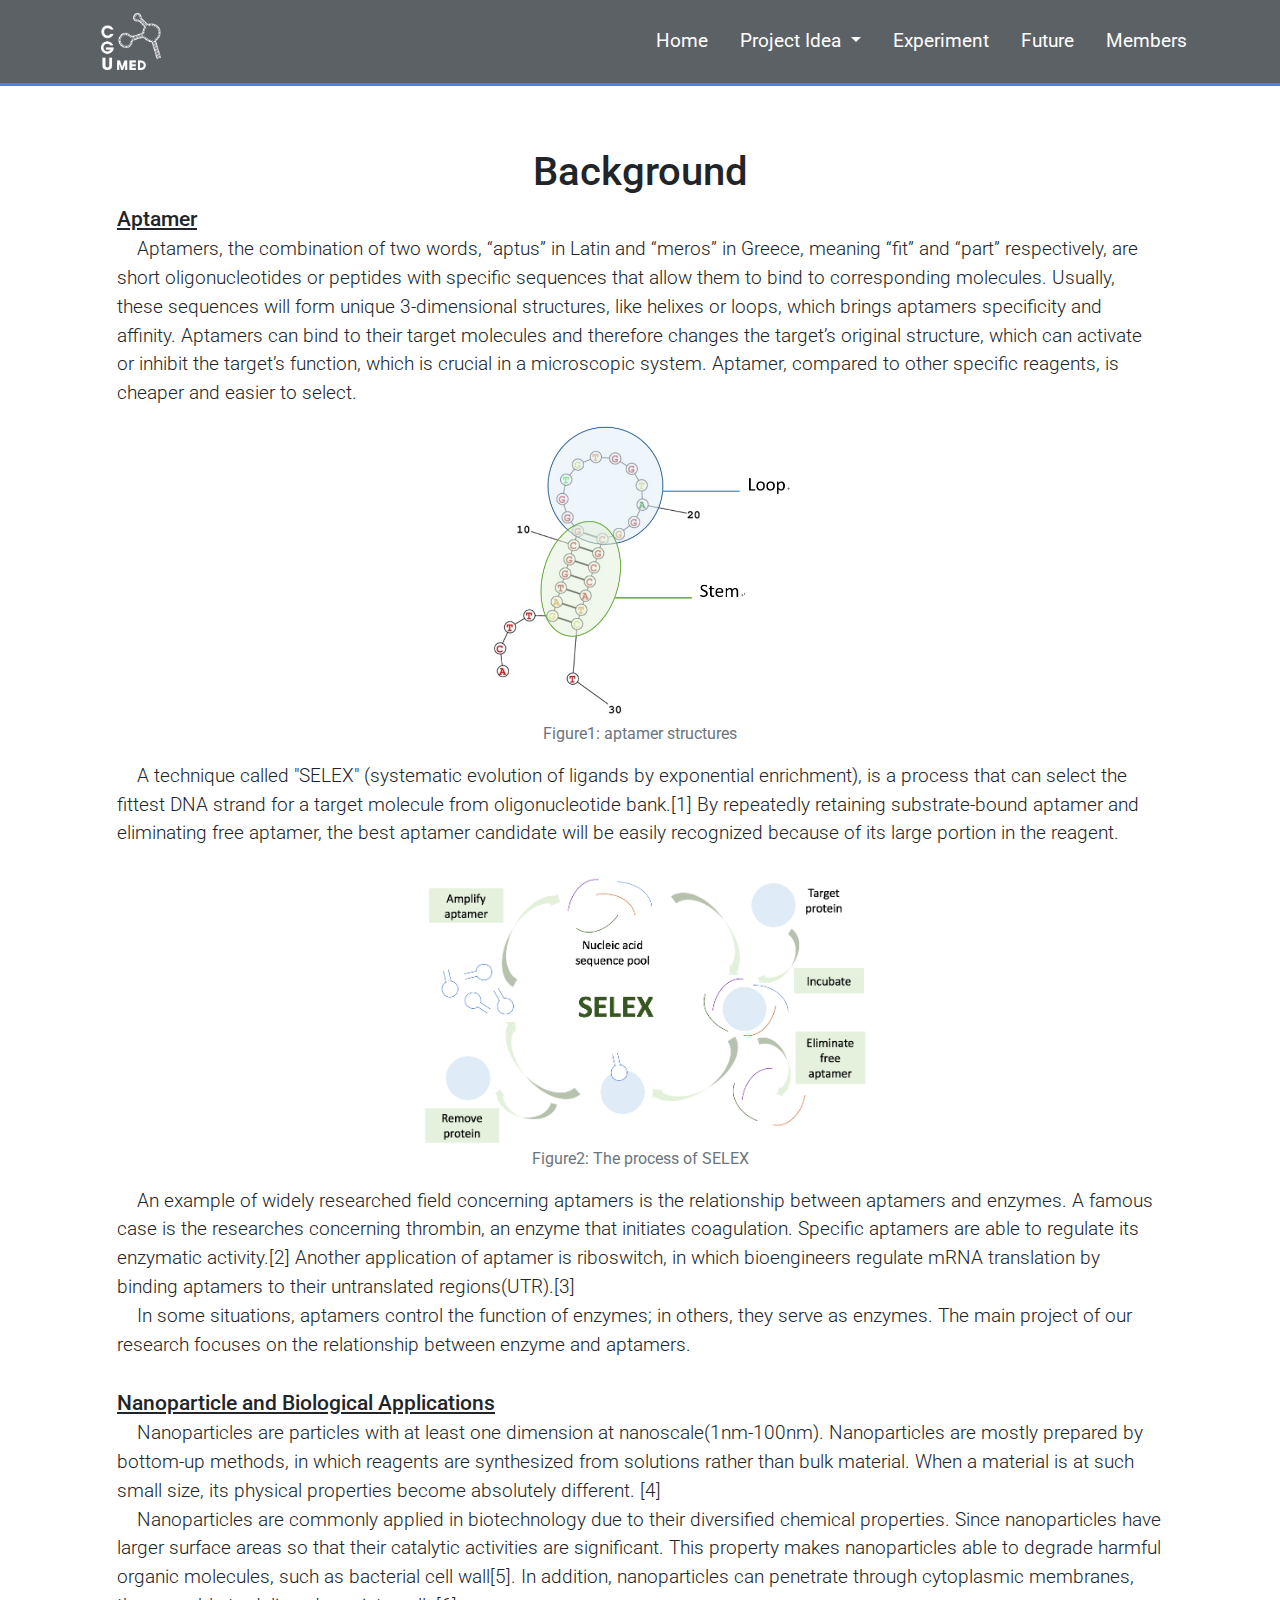
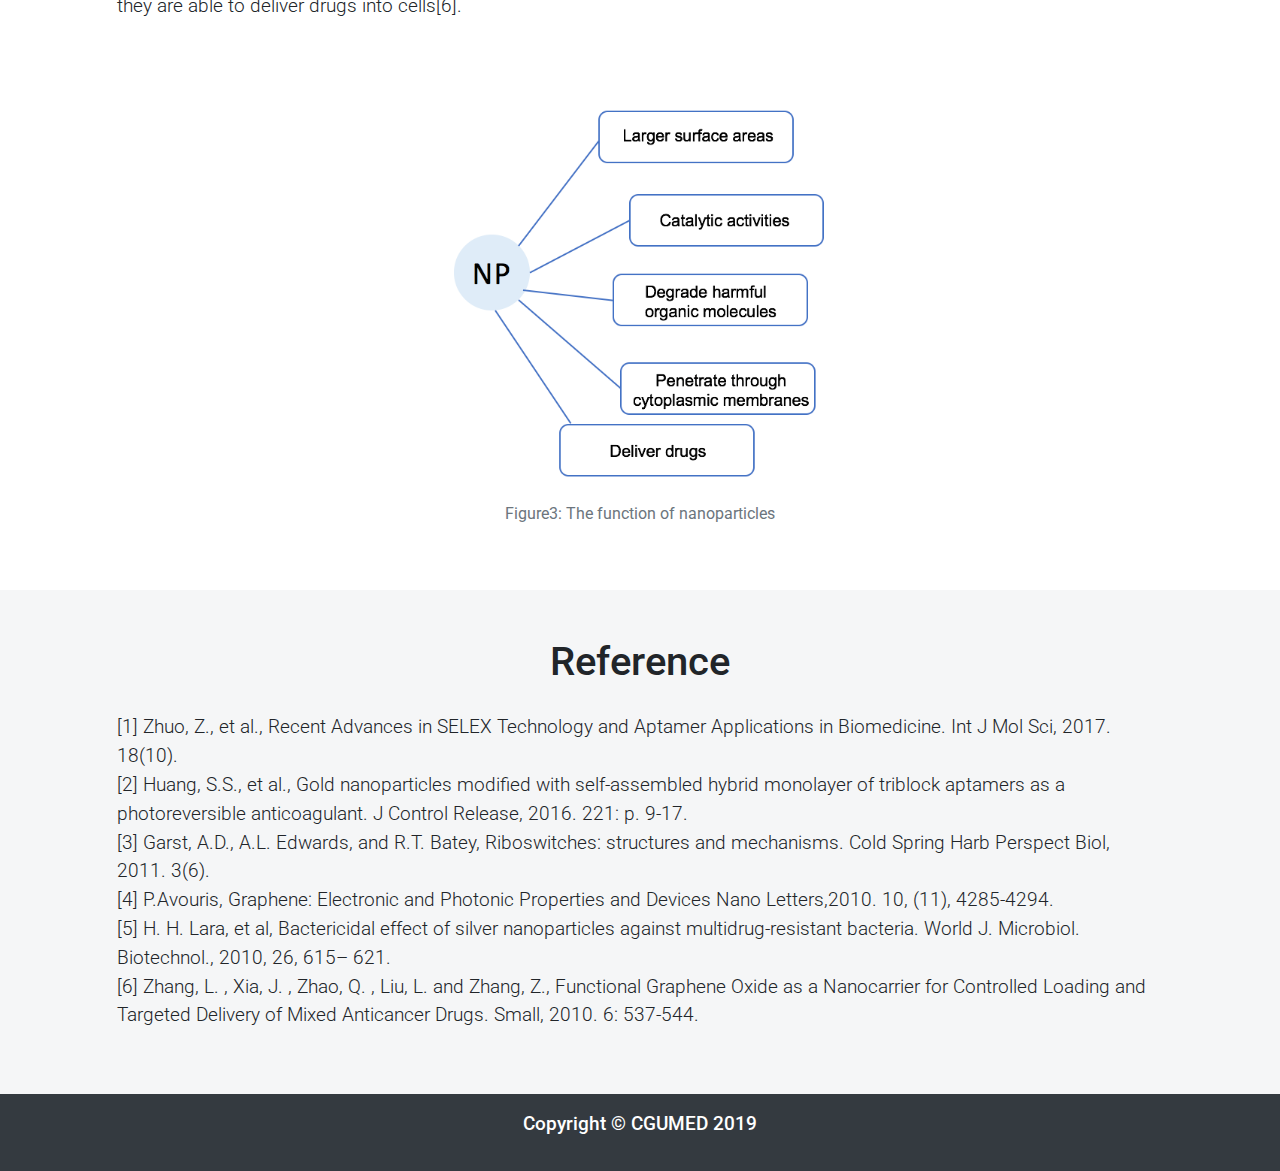
==== commit 03f9c45e: "1001 update experiment, special thanks and sponsors" ====
--- a/background.html
+++ b/background.html
@@ -57,42 +57,61 @@
   <section id="background" class="py-5">
     <div class="container">
         <div class="row">
-            <div class="col text-center">
-                <h1>Background</h1>
+            <div class="col">
+                <h1 class="text-center">Background</h1>
                 <p class="lead">
                     <strong class="subtitle"><u>Aptamer</u></strong><br>
-                    &nbsp;&nbsp;&nbsp;&nbsp;Aptamers, the combination of two words, “aptus” in Latin and “meros” 
-                    in Greece, meaning “fit” and “part” respectively, are short oligonucleotides or peptides with 
-                    specific sequences that allow them to bind to corresponding molecules. Usually, these sequences 
-                    will form unique 3-dimensional structures, like helixes or loops, which brings aptamers 
-                    specificity and affinity. Aptamers can bind to their target molecules and therefore changes the 
-                    target’s original structure, which can activate or inhibit the target’s function, which is 
-                    crucial in a microscopic system. Aptamer, compared to other specific reagents, is cheaper and 
-                    easier to select.<br>
-                    &nbsp;&nbsp;&nbsp;&nbsp;A technique called "SELEX" (systematic evolution of ligands by 
-                    exponential enrichment), is a process that can select the fittest DNA strand for a target 
-                    molecule from oligonucleotide bank.[1] By repeatedly retaining substrate-bound aptamer and 
-                    eliminating free aptamer, the best aptamer candidate will be easily recognized because of 
-                    its large portion in the reagent.<br>
-                    &nbsp;&nbsp;&nbsp;&nbsp;An example of widely researched field concerning aptamers is the 
-                    relationship between aptamers and enzymes. A famous case is the researches concerning 
-                    thrombin, an enzyme that initiates coagulation. Specific aptamers are able to regulate its 
-                    enzymatic activity.[2] Another application of aptamer is riboswitch, in which bioengineers 
-                    regulate mRNA translation by binding aptamers to their untranslated regions(UTR).[3]<br>
-                    &nbsp;&nbsp;&nbsp;&nbsp;In some situations, aptamers control the function of enzymes; in 
-                    others, they serve as enzymes. The main project of our research focuses on the relationship 
-                    between polymerase and aptamers.<br><br>
+                    &nbsp;&nbsp;&nbsp;&nbsp;Aptamers, the combination of two words, “aptus” in Latin and “meros” in Greece, 
+                    meaning “fit” and “part” respectively, are short oligonucleotides or peptides with specific sequences 
+                    that allow them to bind to corresponding molecules. Usually, these sequences will form unique 
+                    3-dimensional structures, like helixes or loops, which brings aptamers specificity and affinity. 
+                    Aptamers can bind to their target molecules and therefore changes the target’s original structure, 
+                    which can activate or inhibit the target’s function, which is crucial in a microscopic system. Aptamer, 
+                    compared to other specific reagents, is cheaper and easier to select.
+                </p>
+                <figure class="mt-3">
+                  <img src="img/background-1.PNG" alt="" width="300" class="mr-auto ml-auto">
+                  <figcaption class="text-center">
+                    Figure1: aptamer structures
+                  </figcaption>
+                </figure>
+                <p class="lead">
+                    &nbsp;&nbsp;&nbsp;&nbsp;A technique called "SELEX" (systematic evolution of ligands by exponential enrichment), 
+                    is a process that can select the fittest DNA strand for a target molecule from oligonucleotide bank.[1] 
+                    By repeatedly retaining substrate-bound aptamer and eliminating free aptamer, the best aptamer candidate 
+                    will be easily recognized because of its large portion in the reagent. 
+                </p>
+                <figure class="mt-3">
+                  <img src="img/background-2.png" alt="" width="500" class="mr-auto ml-auto">
+                  <figcaption class="text-center">
+                    Figure2: The process of SELEX
+                  </figcaption>
+                </figure>
+                
+                <p class="lead">
+                    &nbsp;&nbsp;&nbsp;&nbsp;An example of widely researched field concerning aptamers is the relationship between 
+                    aptamers and enzymes. A famous case is the researches concerning thrombin, an enzyme that initiates coagulation. 
+                    Specific aptamers are able to regulate its enzymatic activity.[2] Another application of aptamer is riboswitch, 
+                    in which bioengineers regulate mRNA translation by binding aptamers to their untranslated regions(UTR).[3]<br>
+                    &nbsp;&nbsp;&nbsp;&nbsp;In some situations, aptamers control the function of enzymes; in others, they serve as 
+                    enzymes. The main project of our research focuses on the relationship between enzyme and aptamers.<br><br>
                     <strong class="subtitle"><u>Nanoparticle and Biological Applications</u></strong><br>
-                    &nbsp;&nbsp;&nbsp;&nbsp;Nanoparticles are particles with at least one dimension at 
-                    nanoscale(1nm-100nm). Nanoparticles are mostly prepared by bottom-up methods, in which 
-                    reagents are synthesized from solutions rather than bulk material. When a material is at such 
-                    small size, its physical properties become absolutely different.[4]<br>
-                    &nbsp;&nbsp;&nbsp;&nbsp;Nanoparticles are commonly applied in biotechnology due to their 
-                    diversified chemical properties. Since nanoparticles have larger surface areas so that 
-                    their catalytic activities are significant. This property makes nanoparticles able to 
-                    degrade harmful organic molecules, such as bacterial cell wall[5]. In addition,nanoparticles 
-                    can penetrate through cytoplasmic membranes, they are able to deliver drugs into cells[6].
+                    &nbsp;&nbsp;&nbsp;&nbsp;Nanoparticles are particles with at least one dimension at nanoscale(1nm-100nm). 
+                    Nanoparticles are mostly prepared by bottom-up methods, in which reagents are synthesized from solutions 
+                    rather than bulk material.  When a material is at such small size, its physical properties become absolutely 
+                    different. [4]<br>
+                    &nbsp;&nbsp;&nbsp;&nbsp;Nanoparticles are commonly applied in biotechnology due to their diversified chemical 
+                    properties. Since nanoparticles have larger surface areas so that their catalytic activities are significant. 
+                    This property makes nanoparticles able to degrade harmful organic molecules, such as bacterial cell wall[5]. 
+                    In addition, nanoparticles can penetrate through cytoplasmic membranes, they are able to deliver drugs into cells[6].
                 </p>
+                <figure>
+                  <img src="img/background-3.png" alt="" class="mr-auto ml-auto" width="500">
+                  <figcaption class="text-center">
+                    Figure3: The function of nanoparticles
+                  </figcaption>
+                </figure>
+                
             </div>
         </div>
     </div>
--- a/css/style.css
+++ b/css/style.css
@@ -99,9 +99,20 @@
 .member-picture {
   display: inline; }
 
+#thanks {
+  background: #f5f6f7; }
+
+#sponsor p {
+  text-align: left;
+  padding-left: 2rem;
+  padding-right: 2rem;
+  padding-top: 1.2rem; }
+
 /*PROJECT IDEA PAGE*/
 p {
-  font-size: 1.2rem !important; }
+  font-size: 1.2rem !important;
+  margin-top: 0;
+  margin-bottom: 1rem; }
 
 #anchors {
   padding-top: 130px !important; }
@@ -133,6 +144,9 @@
   padding-right: 2rem;
   padding-top: 1.2rem; }
 
+#background p {
+  padding-top: 0; }
+
 .subtitle {
   font-weight: 500;
   font-size: 1.3rem; }
@@ -162,7 +176,7 @@
   display: block; }
 
 #myCanvas {
-  margin-top: -50px; }
+  margin-top: 20px; }
 
 .padding {
   width: 100%;
@@ -173,6 +187,19 @@
 
 .btn__experiment img {
   display: inline; }
+
+.experiment-table td {
+  padding: 0.5rem; }
+
+caption {
+  color: #6c757d;
+  caption-side: top; }
+
+figcaption {
+  color: #6c757d; }
+
+.highlight {
+  background: yellow; }
 
 /*FUTURE PAGE*/
 #pcr {
@@ -193,11 +220,15 @@
     width: 500px !important; }
 
   .subtitle {
-    font-size: 1.3rem; } }
+    font-size: 1.3rem; }
+
+  /* figcaption {
+      font-size: 0.9rem;
+  } */ }
 @media (max-width: 770px) {
-  p {
-    font-size: 1rem !important; }
-
+  /* p {
+      font-size:1rem !important;
+  } */
   h1 {
     font-size: 2em !important; }
 
@@ -205,17 +236,27 @@
     min-height: 300px !important; }
 
   .subtitle {
-    font-size: 1.1rem; } }
+    font-size: 1.1rem; }
+
+  /* figcaption {
+      font-size: 0.72rem;
+  } */ }
 @media (max-width: 600px) {
   #project-video iframe {
     width: 300px !important; } }
 @media (max-width: 500px) {
-  p {
-    font-size: 0.9rem !important; }
-
+  /* p {
+      font-size:0.9rem !important;
+  } */
   h1 {
     font-size: 1.8em; }
 
   .subtitle {
     font-weight: 500;
-    font-size: 1rem; } }
+    font-size: 1rem; }
+
+  /* figcaption {
+      font-size: 0.65rem;
+  } */
+  .experiment-table {
+    font-size: 0.9rem; } }
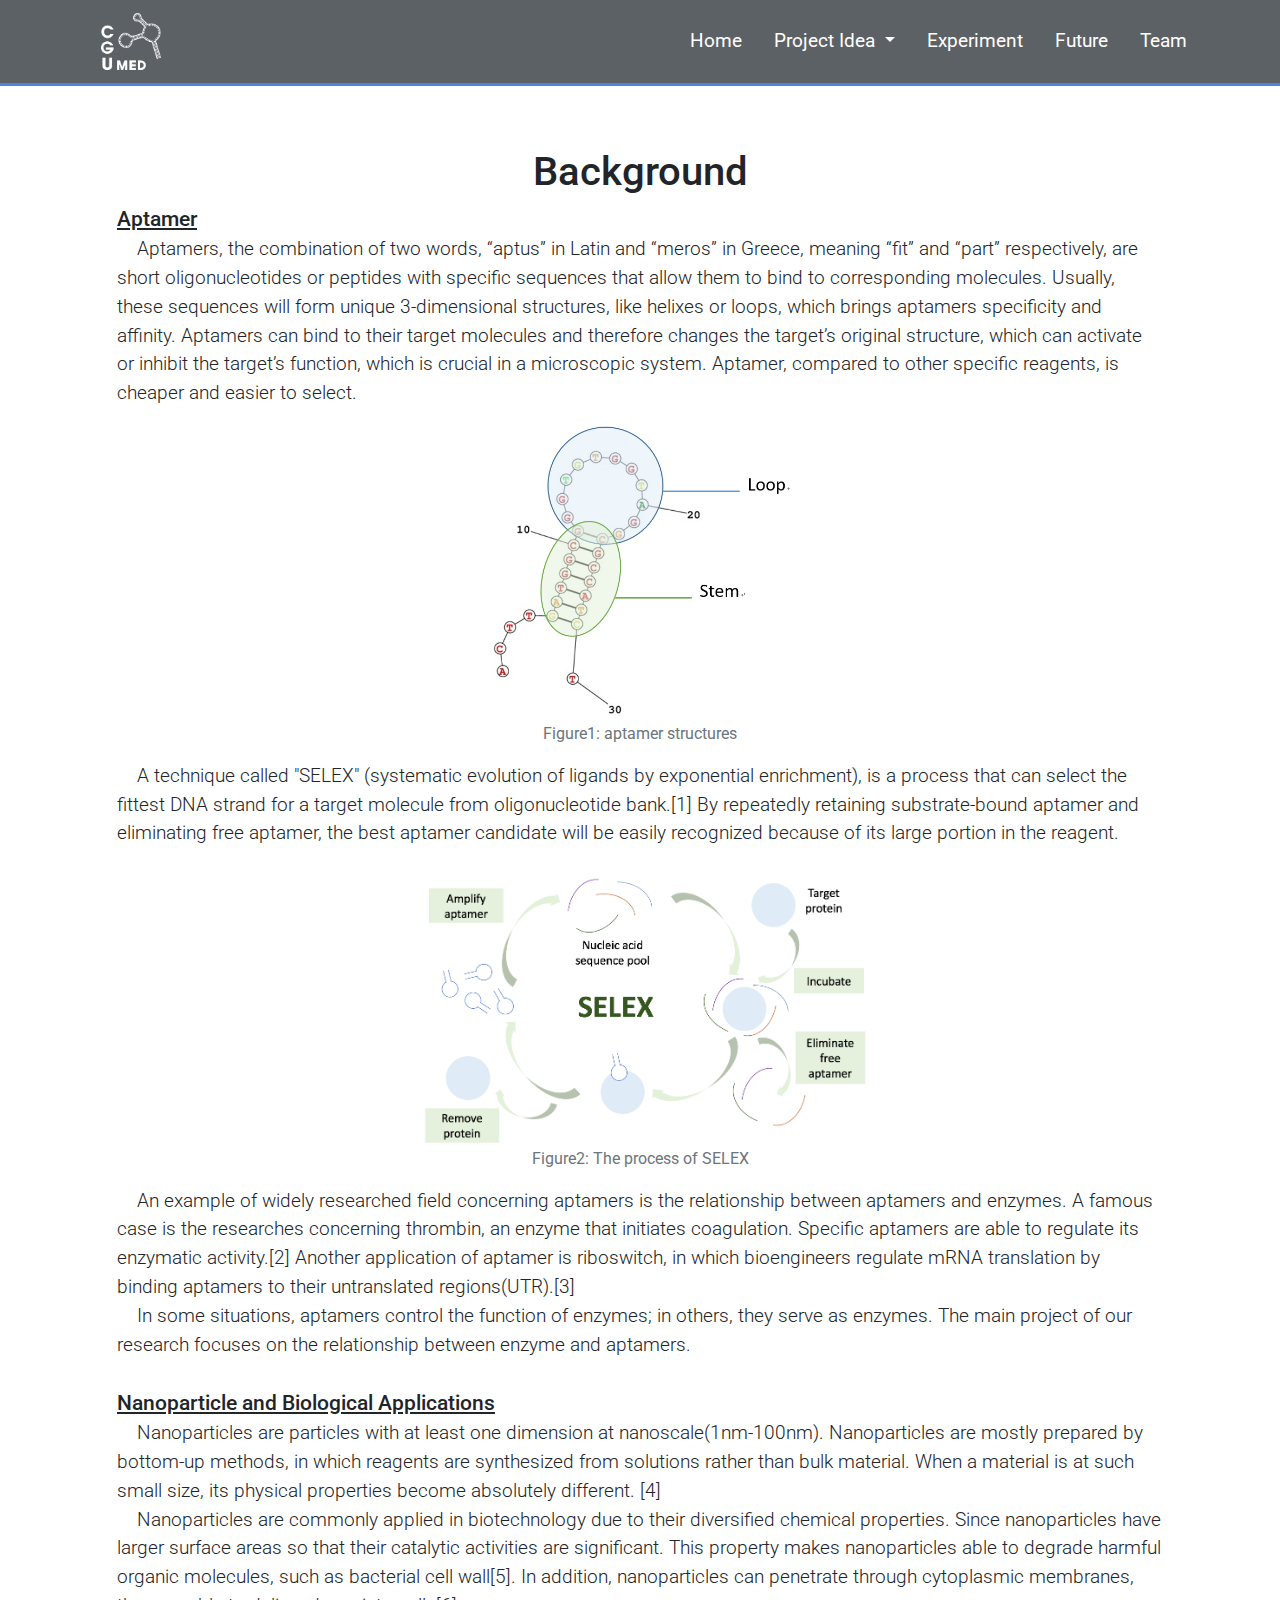
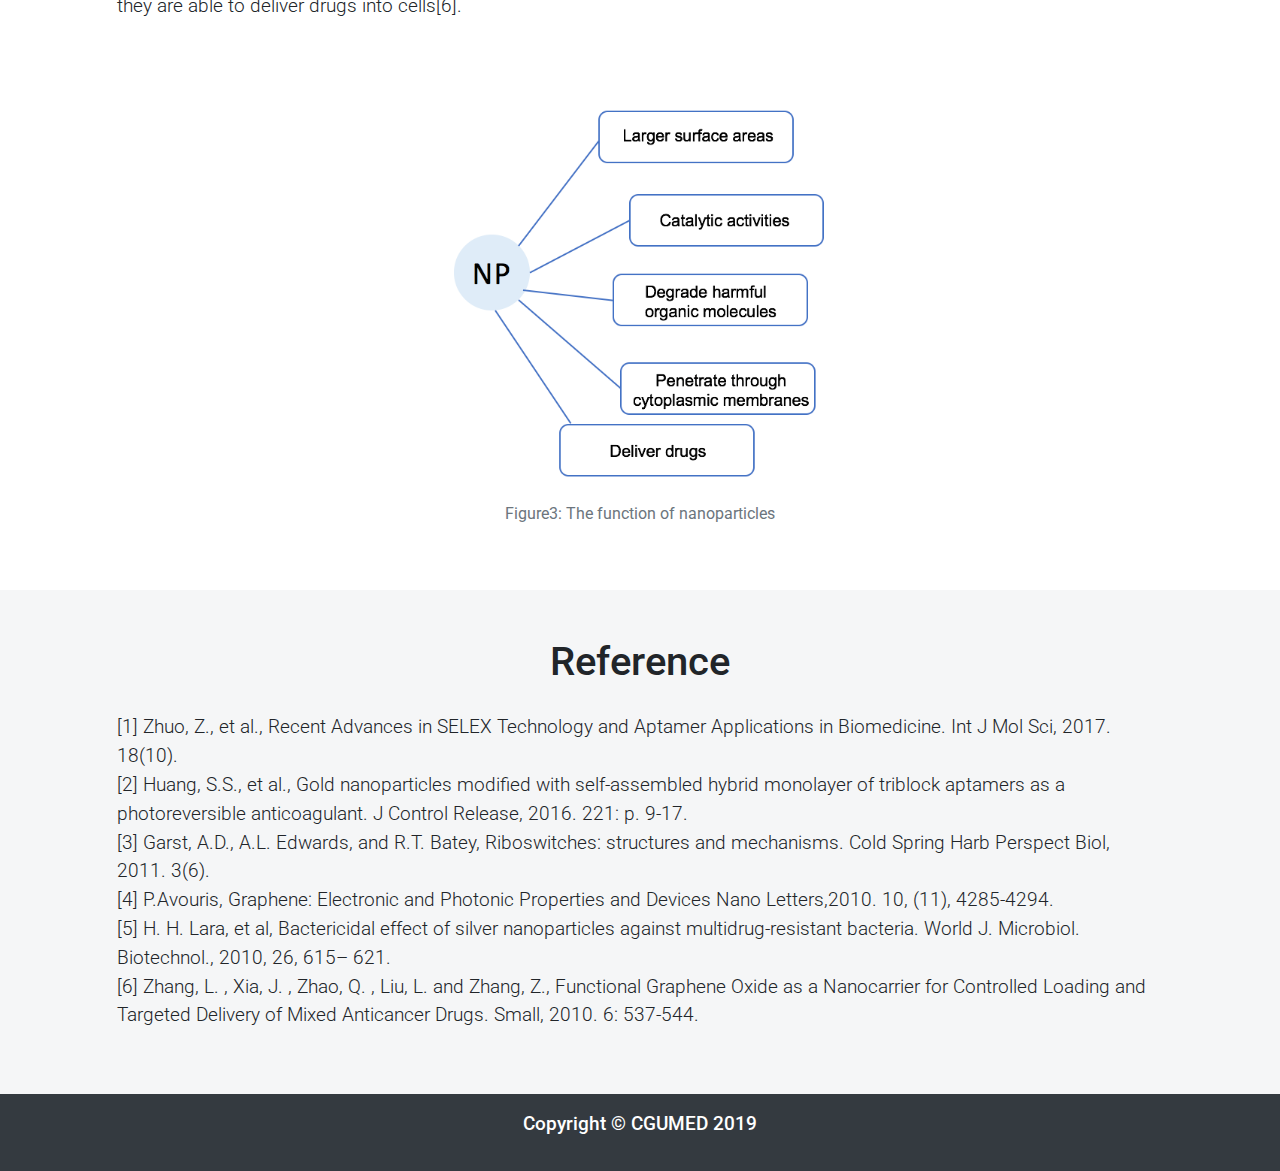
==== commit 8c4211ca: "update members page name to team" ====
--- a/background.html
+++ b/background.html
@@ -46,7 +46,7 @@
               <a href="future.html" class="nav-link">Future</a>
           </li>
           <li class="nav-item">
-            <a href="members.html" class="nav-link">Members</a>
+            <a href="members.html" class="nav-link">Team</a>
           </li>
         </ul>
       </div>
